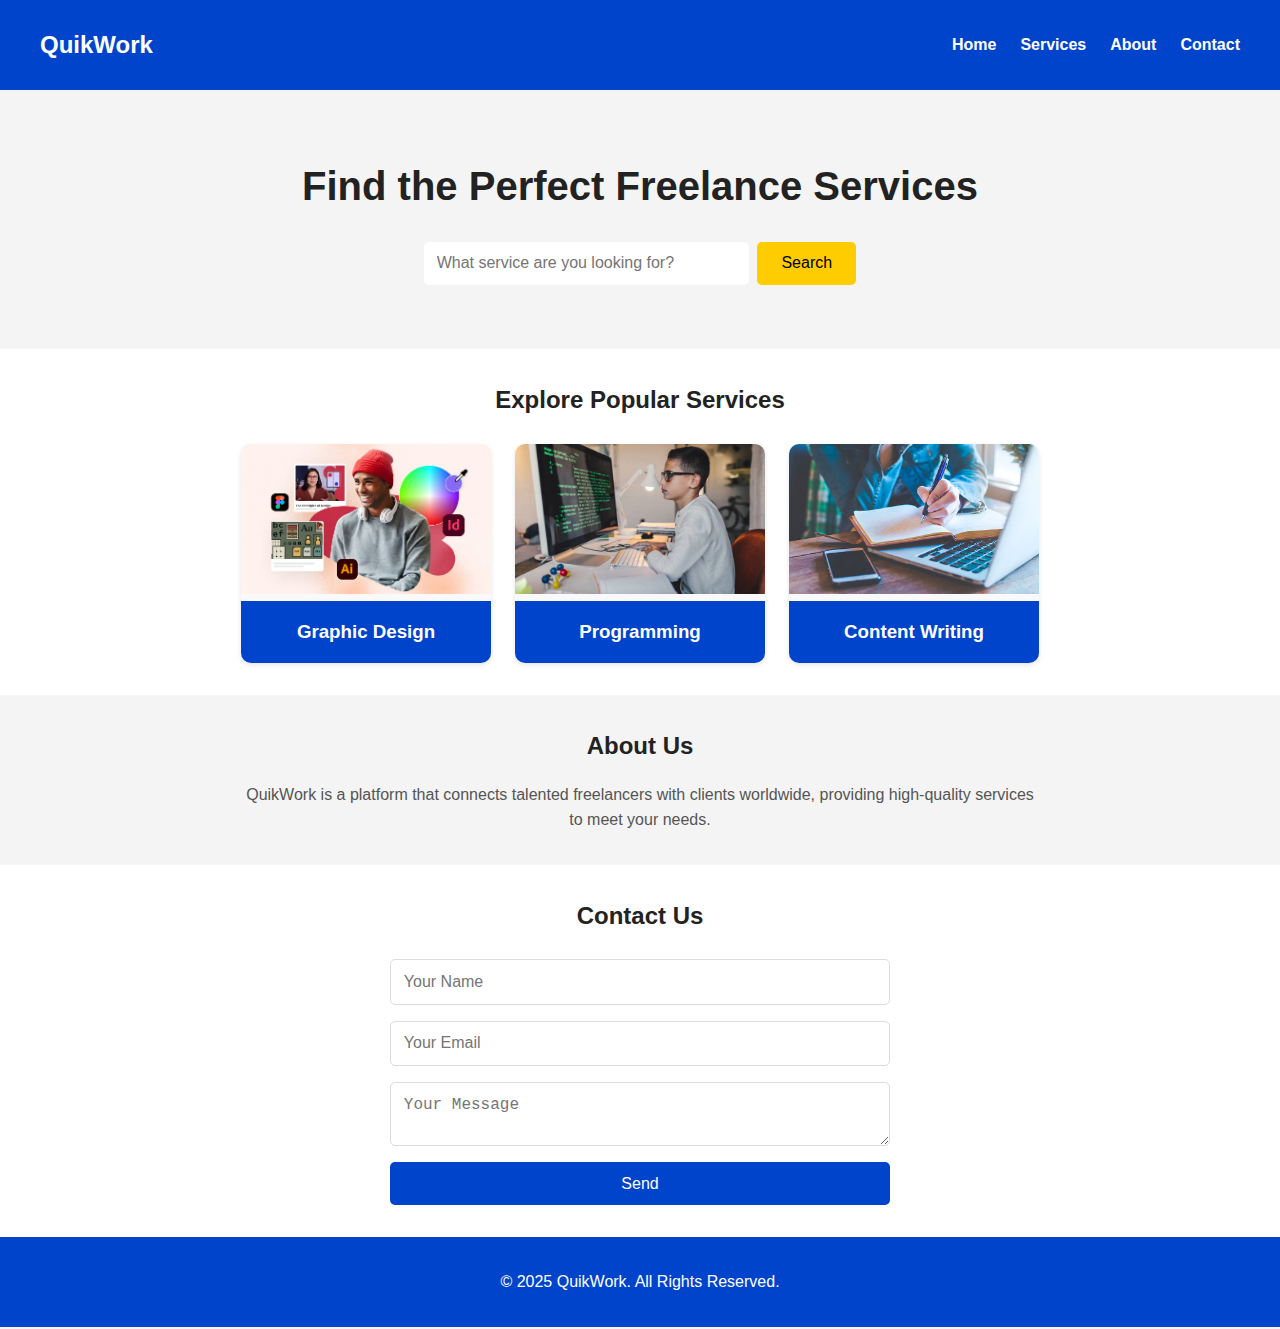
==== index.html @ 0ec42924 "my first commit" ====
<!DOCTYPE html>
<html lang="en">
<head>
    <meta charset="UTF-8">
    <meta name="viewport" content="width=device-width, initial-scale=1.0">
    <title>QuikWork</title>
    <link rel="stylesheet" href="style.css">
</head>
<body>
    <header>
        <nav class="navbar">
            <div class="logo">QuikWork</div>
            <ul class="nav-links">
                <li><a href="#">Home</a></li>
                <li><a href="#services">Services</a></li>
                <li><a href="#about">About</a></li>
                <li><a href="#contact">Contact</a></li>
            </ul>
        </nav>
    </header>
    <main>
        <section class="hero">
            <h1 class="ftp">Find the Perfect Freelance Services</h1>
            <div class="search-bar">
                <input type="text" placeholder="What service are you looking for?">
                <button>Search</button>
            </div>
        </section>
        <section id="services" class="services">
            <h2>Explore Popular Services</h2>
            <div class="service-cards">
                <div class="card">
                    <img src="design.jpg" alt="Graphic Design">
                    <h3>Graphic Design</h3>
                </div>
                <div class="card">
                    <img src="programming.jpg" alt="Programming">
                    <h3>Programming</h3>
                </div>
                <div class="card">
                    <img src="writing.jpg" alt="Content Writing">
                    <h3>Content Writing</h3>
                </div>
            </div>
        </section>
        <section id="about" class="about">
            <h2>About Us</h2>
            <p>QuikWork is a platform that connects talented freelancers with clients worldwide, providing high-quality services to meet your needs.</p>
        </section>
        <section id="contact" class="contact">
            <h2>Contact Us</h2>
            <form id="contact-form">
                <input type="text" placeholder="Your Name" required>
                <input type="email" placeholder="Your Email" required>
                <textarea placeholder="Your Message" required></textarea>
                <button type="submit">Send</button>
            </form>
        </section>
    </main>
    <footer>
        <p>&copy; 2025 QuikWork. All Rights Reserved.</p>
    </footer>
    <script src="script.js"></script>
</body>
</html>
---- style.css ----
/* General Styles */
body {
    margin: 0;
    font-family: 'Arial', sans-serif;
    line-height: 1.6;
    color: #333;
    background-color: #f4f4f4;
}

a {
    text-decoration: none;
    color: inherit;
}

h1, h2, h3 {
    margin: 0;
    color: #222;
}

/* Header Styles */
header {
    background-color: #0044cc;
    color: white;
    padding: 1rem 0;
    position: sticky;
    top: 0;
    z-index: 1000;
}

.navbar {
    display: flex;
    justify-content: space-between;
    align-items: center;
    max-width: 1200px;
    margin: 0 auto;
    padding: 0 1rem;
}

.logo {
    font-size: 1.5rem;
    font-weight: bold;
}

.nav-links {
    list-style: none;
    display: flex;
    gap: 1.5rem;
}

.nav-links li a {
    color: white;
    font-weight: bold;
    transition: color 0.3s ease;
}

.nav-links li a:hover {
    color: #ffcc00;
}

/* Hero Section Styles */
.hero {
    text-align: center;
    padding: 4rem 1rem;
    background: url('hero.jpg') no-repeat center/cover;
    color: white;
}

.ftp {
    font-size: 2.5rem;
    margin-bottom: 1rem;
}

.search-bar {
    margin-top: 1.5rem;
    display: flex;
    justify-content: center;
    gap: 0.5rem;
}

.search-bar input {
    padding: 0.8rem;
    font-size: 1rem;
    width: 300px;
    border: none;
    border-radius: 5px;
    outline: none;
}

.search-bar button {
    padding: 0.8rem 1.5rem;
    font-size: 1rem;
    background-color: #ffcc00;
    border: none;
    border-radius: 5px;
    cursor: pointer;
    transition: background-color 0.3s ease;
}

.search-bar button:hover {
    background-color: #e6b800;
}

/* Services Section */
.services {
    padding: 2rem 1rem;
    background-color: #fff;
    text-align: center;
}

.services h2 {
    margin-bottom: 1.5rem;
}

.service-cards {
    display: flex;
    gap: 1.5rem;
    justify-content: center;
    flex-wrap: wrap;
}

.card {
    background-color: #f9f9f9;
    border-radius: 10px;
    box-shadow: 0 2px 5px rgba(0, 0, 0, 0.1);
    overflow: hidden;
    width: 250px;
    text-align: center;
    transition: transform 0.3s ease;
}

.card:hover {
    transform: translateY(-5px);
}

.card img {
    width: 100%;
    height: 150px;
    object-fit: cover;
}

.card h3 {
    padding: 1rem;
    background-color: #0044cc;
    color: white;
}

/* About Section */
.about {
    padding: 2rem 1rem;
    background-color: #f4f4f4;
    text-align: center;
}

.about h2 {
    margin-bottom: 1rem;
}

.about p {
    max-width: 800px;
    margin: 0 auto;
    font-size: 1rem;
    color: #555;
}

/* Contact Section */
.contact {
    padding: 2rem 1rem;
    background-color: #fff;
    text-align: center;
}

.contact h2 {
    margin-bottom: 1.5rem;
}

#contact-form {
    max-width: 500px;
    margin: 0 auto;
    display: flex;
    flex-direction: column;
    gap: 1rem;
}

#contact-form input, 
#contact-form textarea {
    padding: 0.8rem;
    font-size: 1rem;
    border: 1px solid #ddd;
    border-radius: 5px;
    outline: none;
}

#contact-form button {
    padding: 0.8rem;
    font-size: 1rem;
    background-color: #0044cc;
    color: white;
    border: none;
    border-radius: 5px;
    cursor: pointer;
    transition: background-color 0.3s ease;
}

#contact-form button:hover {
    background-color: #0033a0;
}

/* Footer */
footer {
    padding: 1rem;
    text-align: center;
    background-color: #0044cc;
    color: white;
}

/* Responsive Design */
@media (max-width: 768px) {
    .navbar {
        flex-direction: column;
    }

    .nav-links {
        flex-direction: column;
        gap: 1rem;
    }

    .service-cards {
        flex-direction: column;
        align-items: center;
    }
}
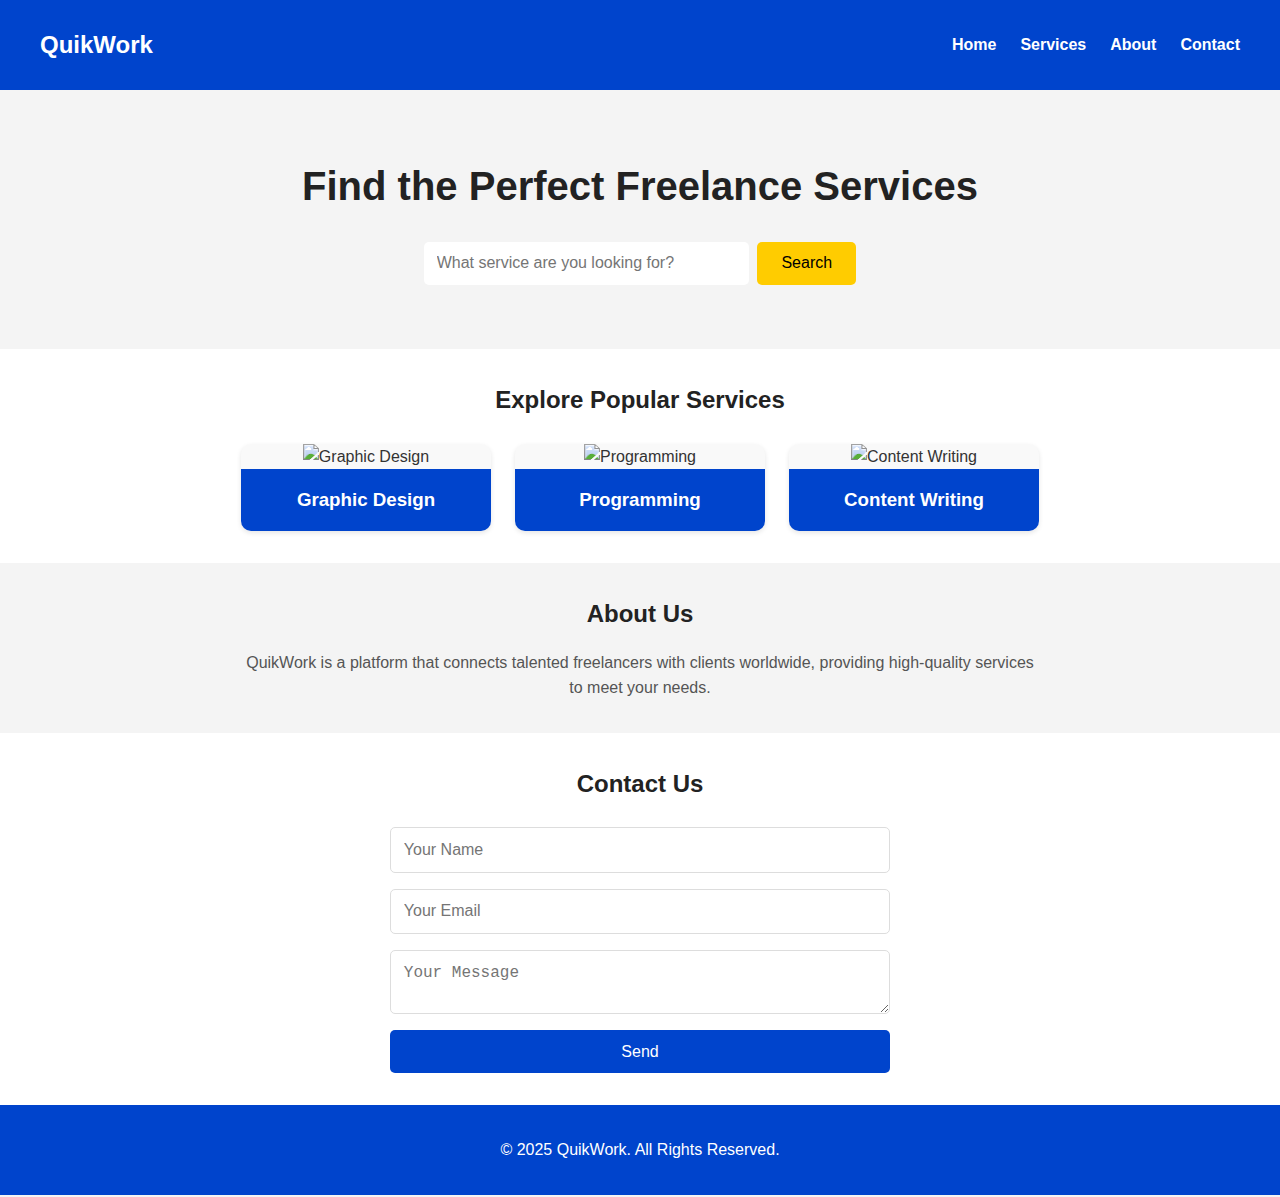
==== commit 2c94eddd: "Deleted pics and added links for it instead" ====
--- a/index.html
+++ b/index.html
@@ -12,7 +12,7 @@
             <div class="logo">QuikWork</div>
             <ul class="nav-links">
                 <li><a href="#">Home</a></li>
-                <li><a href="#services">Services</a></li>
+                <li><a href="servicemain.html">Services</a></li>
                 <li><a href="#about">About</a></li>
                 <li><a href="#contact">Contact</a></li>
             </ul>
@@ -30,15 +30,15 @@
             <h2>Explore Popular Services</h2>
             <div class="service-cards">
                 <div class="card">
-                    <img src="design.jpg" alt="Graphic Design">
+                    <img src="https://blog-frontend.envato.com/cdn-cgi/image/width=1200,quality=75,format=auto,fit=crop,height=630/uploads/sites/2/2023/02/Tuts_Roundup__Top_Graphic_Design_Courses.jpeg" alt="Graphic Design">
                     <h3>Graphic Design</h3>
                 </div>
                 <div class="card">
-                    <img src="programming.jpg" alt="Programming">
+                    <img src="https://media.istockphoto.com/id/1061031056/photo/pre-adolescent-boy-programming-at-computer.jpg?s=612x612&w=0&k=20&c=ZpdMz3WOKlahnBBOzeue4fdSIyzlZyHyfW4t9qi_xHQ=" alt="Programming">
                     <h3>Programming</h3>
                 </div>
                 <div class="card">
-                    <img src="writing.jpg" alt="Content Writing">
+                    <img src="https://www.simplilearn.com/ice9/free_resources_article_thumb/How_To_Become_A_Content_Writer.jpg" alt="Content Writing">
                     <h3>Content Writing</h3>
                 </div>
             </div>
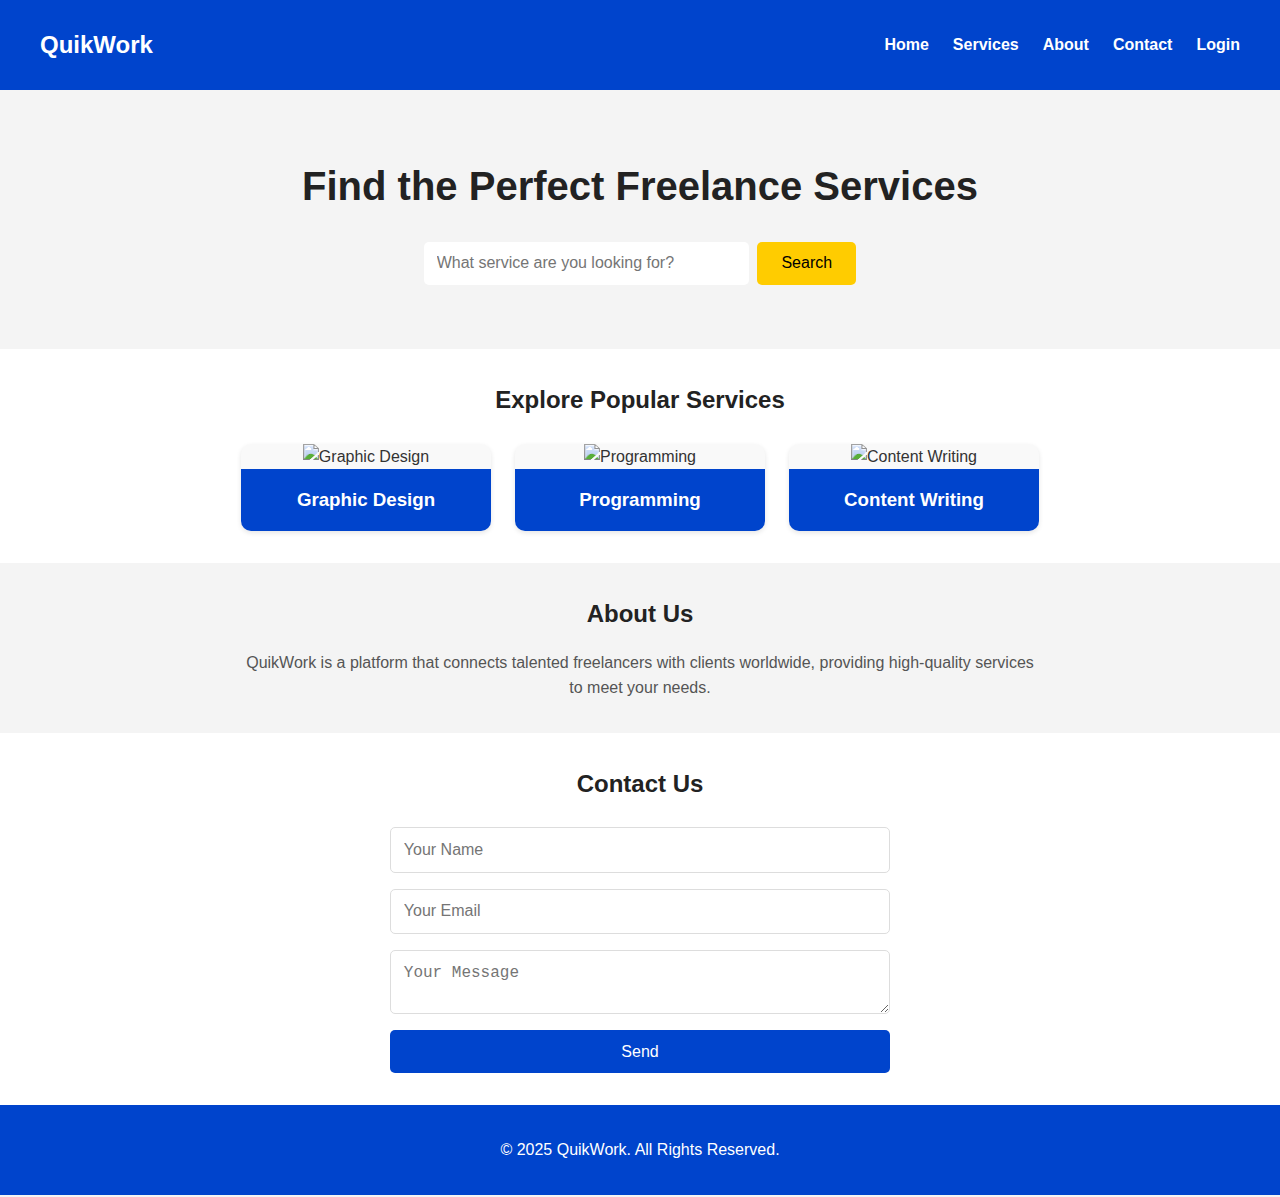
==== commit 7e84d5b3: "added css for login and register page" ====
--- a/index.html
+++ b/index.html
@@ -15,6 +15,7 @@
                 <li><a href="servicemain.html">Services</a></li>
                 <li><a href="#about">About</a></li>
                 <li><a href="#contact">Contact</a></li>
+                <li><a href="login.html">Login</a></li>
             </ul>
         </nav>
     </header>
